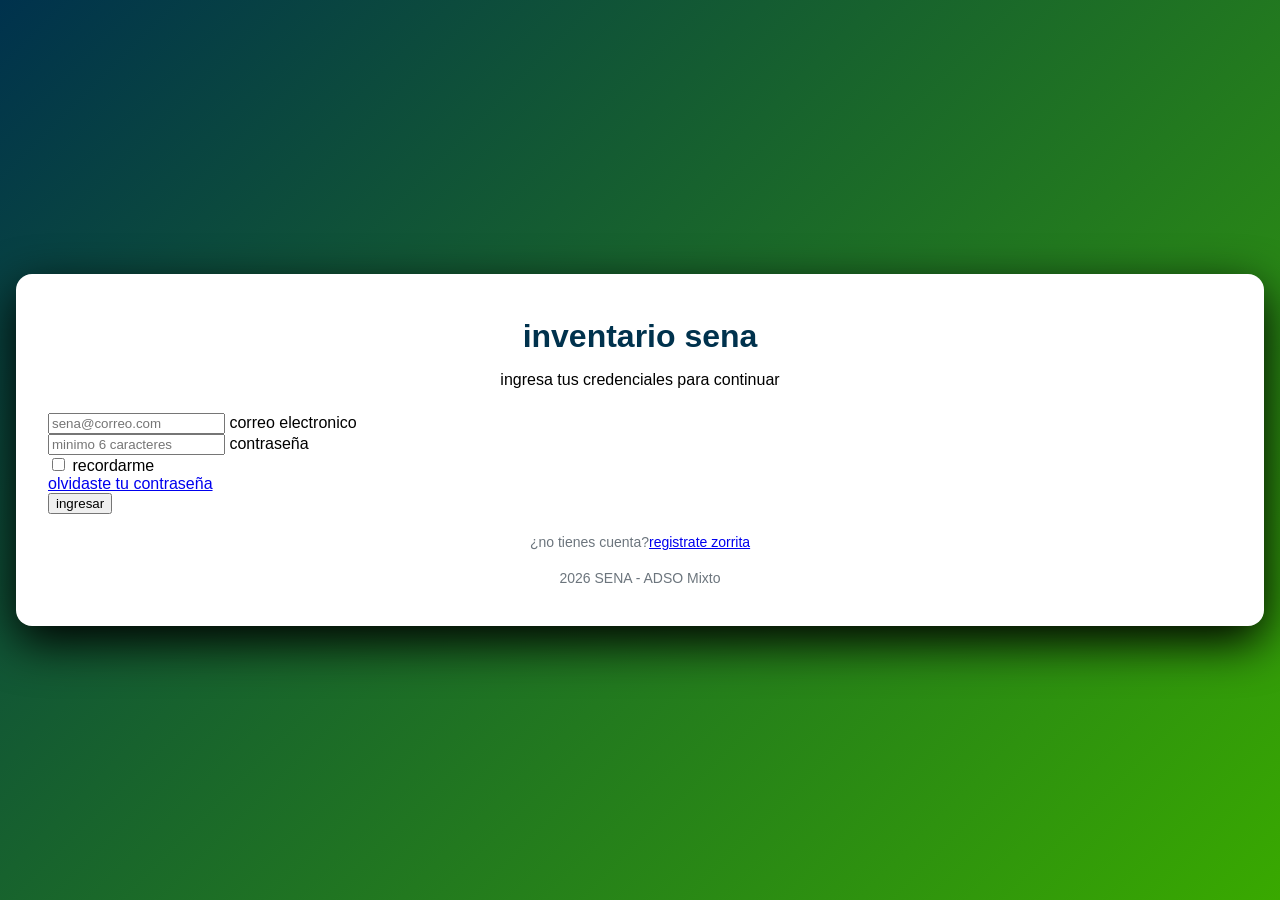
==== index.html @ 86a31b03 "Initial commit" ====
<!DOCTYPE html>
<html lang="es">
<head>
    <meta charset="UTF-8">
    <meta name="viewport" content="width=device-width, initial-scale=1.0">
    <title>iniciar sesion inventario ADSO</title>
    <link href="css/estilos.css" rel="stylesheet"><!--llama los estilos personalizados-->
</head>
<body class="login-fondo">

    <!--contenido principal de la pagina (main)-->
    <main class="login-card">

        <!--encabezado del login (header)-->
        <header class="login-encabezado">
            <!--icono de la tienda-->
            <i class="bi bi-shop display-4 text-sena"></i>
            <h1 class="h3 fw-bold">inventario sena</h1> <!--titulo (h)-->
            <p class="text-secondary mb-0">ingresa tus credenciales para continuar</p>

        </header>

        <form action="dashboard.html" method="get"> <!--(form) permite creal el contenido de un formulario cuando se envia
         nos lleva a la ruta (dashboard) el method nos envia la informacion con get-->

         <div class="form-floating mb-3"><!--agrupar un contenido de un contenedor-->
           
            <input type="email" class="form-control" id="correo" placeholder="sena@correo.com" required><!--type obliga que tenga el "@", 
            placeholder es un texto de ejemplo required es que es un campo obligatorio-->
             <label for="correo"><i class="bi envelope me-1"></i>correo electronico</label><!--label es una etiqueta de texto que con el for 
             conecta con el input-->

         </div>
         <divclass=form-floating mb-3>
            <input type="password" class="form-control" id="clave" placeholder="minimo 6 caracteres" minlength="6" required><!--type=password oculta lo que
            escribes, minlength=6 exige almenos 6 caracteres-->
             <label for="clave"><i class="bi bi-lock me-1"></i>contraseña</label>
          
         </div>

         <div class="d-flex justify-content-between align-items-center mb-4">
            <div class="form-check">
            <input class="form-check-input" type="checkbox" id="recordar"><!--type checkbox es casilla de verificacion-->
            <label class="form-check-label" for="recordar">recordarme</label>

         </div>
            <a href="#" class="small text-decoration-none">olvidaste tu contraseña</a>
         </div>

         <button type="submit" class="btn btn-sena w-100 py-2 fw-semibold">
            <i class="bi bi-box-arrow-in-right me-1"></i>ingresar</button><!--envia el formulario antes revisa los campos required email y minglet-->

        </form><!--cierra el formulario-->

        <p class="login-pie">¿no tienes cuenta?<a href="registro.html" class="text-decoration-none">registrate zorrita</a></p>
        <footer class="login-pie"> 2026 SENA - ADSO Mixto</footer><!--pie de pagina-->


    </main>
    
</body>
</html>
---- css/estilos.css ----
/* hoja de estilos de software de inventarios*/



/* variables de marca es decir las generales*/

:root {/* es la raiz del documento las variables declaradas aqui sirven para toda la pagina*/
--sena-verde: #39a900;/*toda variable indica con -- el color esta en hexadecimal pero puede colocarlos en texto*/
--sena-verde-oscuro: #2e8700; 
--sena-azul: #00324d;
--sidebar-ancho: 250px/*ancho del menu lateral px es la unidad de medida de css*/

}

/* variables generales que son estilos que aplican a todas las paginas*/
body {/* afecta a todo el cuerpo de la pagina*/
    margin: 0; /*quita la margen que el navegador coloca por defecto*/
    font-family: "segoe UI", roboto, arial, sans-serif;/*tipos de letra si no existe pasa a la siguiente*/


}
/*texto verde sena*/
.texto-sena{
    /*usa la variable de marca*/
    color: var(--sena-verde);
}

/*boton con los colores del sena usando las variables de bootsatrap*/
/*se usa junto a btn: class="btn btn-sena*/
.btn sena{
    /*color de texto*/
    --bs-btn-color:#fff;
    /*color de fondo*/
    --bs-btn-bg:var(var(--sena-verde));
    /*color de borde*/
    --bs-btn-border-color:var(var(var(--sena-verde)));
    /*texto con el mouse arriba*/
    --bs-btn-hover-color:#fff;
    /*fondo con el mouse encima*/
    --bs-btn-hover-bg:var(var(--sena-verde-oscuro));
    /*borde con el mouse encima*/
    --bs-btn-border-color:var(var(--sena-verde-oscuro));
    /*texto mientras se hace clic*/
    --bs-btn-active-color:#fff;
    /*fondo mientras se hace clic*/
    --bs-btn-active-bg:var(var(--sena-verde-oscuro));
    /*borde mientras se hace clicl*/
    --bs-btn-active-border-color:var(var(--sena-verde-oscuro));
    /*cierra la regla*/
}
/*la coma aplica la misma regla a varios selectores: los campos con el foco*/
.form-control:focus,
/*las listas desplegables con foco*/
.form-select:focus,
/*y las casillas con foco*/
.form-check-input:focus{
    /*borde verde en lugar de azul de bootstrap*/
    border-color:var(--sena-verde);
    /*halo verde traslucido al rededor del campo*/
    box-shadow:0 0 0. 25rem rgba(57, 169, 0, .25);
    /*cierre de la regla*/
}

/*casilla o instructor marcado*/
.form-check-input:check{
    /*relleno verde*/
    background-color:var(--sena verde);
    /*borde verde*/
    border-color:var(--sena-verde);
    /*cierra la regla*/
}

/*login y registro*/
/*fondo de pantalla*/
.login-fondo{
    /*alto minimo de toda la ventana*/
    min-height: 100vh;
    /*flexbox*/
    display:flex;/*centrado vertical*/
    align-items: center;
    justify-content: center;
    /*relleno en celular*/
    padding:1rem;
    /*el paddign no suma al alto*/
    box-sizing: border-box;
    /*degradado azul - verde*/
    background: linear-gradient(135deg, var(--sena-azul), var(--sena-verde));
    /*cierre la regla*/
}

/*tarjeta blanca*/
.login-card{
    /*ancho completo*/
    width: 100%;
    /*hasta 420px*/
    max-width: 420;
    /*fondo blanco*/
    background-color: #fff;
    /*esquinas reondeadas*/
    border-radius: 1rem;
    /*relleno interno*/
    padding: 2.5rem 2rem;
    /*el ancho incluye el relleno*/
    box-sizing: border-box;
    /*sombra*/
    box-shadow: 0 1rem 3rem rgba(0, 0, .25);
    /*cierre regla*/
}

/*dos clases pegadas (sin espacio) = elementos que tienen ambas clases la usara el registro que tienen mas campos*/
.login-card.ancha{
    /*tarjeta mas ancha*/
    max-width: 680px;
    /*cierre de la regla*/
}
/*encabezado de la tarjeta*/
.login-encabezado{
    /*centrado*/
    text-align: center;
    /*espacio inferior*/
    margin-bottom: 1.5rem;
    /*cierre de la regla*/
}

/*titulo dentro del encabezado*/
.login-encabezado h1{
    /*azul SENA*/
    color: var(--sena-azul);
    /*margen pequeño*/
    margin: .25rem 0;
    /*cierre de la regla*/
}

/*textos pequeños de abajo*/
.login-pie{
    /*centrados*/
    text-align: center;
    /*letra pequeña*/
    font-size: .875rem;
    /*gris*/
    color: #6c757d;
    /*margen superior*/
    margin: 1.25rem 0 0;
    /*cierre de la regla*/
}
/*panel menu lateral*/
/*clase del <aside> del menulateral*/
.sidebar{
    /*fondo azul sena usamos !IMPORTANT por que en pantallas grandes bootsatrap pone offcanvas-ig con fonfo transparente usando 
    !important y solo asi podemos priorisarlo*/
    background-color: var(--sena-azul)!important;
    /*texto blanco dentro del menu*/
    color: #fff;
    /*cierre de la regla*/
}

/*enlaces del menu lateral*/
.sidebar .nav-link{
    /*blanco al 75% los enlaces no activos se ven un poco apagados*/
    color: rgba(255, 255, 255, .75);
    /*esquinas redondeadas*/
    border-radius: .5rem;
    /*separacion entre enlaces*/
    margin-bottom: .25rem;
    /*cierre de la regla*/
}


/*enlace con el mouse encima*/
.sidebar .nav-link:hover{
    /*texto blanco*/
    color: #fff;
    /*texto blanco al 10% un resalte sutil*/
    background-color: rgba(255, 255, 255, .1);
    /*cierre de la regla*/
}

/*enlace de la pagina actual (tiene las dos clases: nav-link y active)*/
.sidebar .nav-link.active{
    /*texto blanco*/
    color: #fff;
    /*fondo verde sena el asuario sabe en que modulo esta*/
    background-color: var(--sena-verde);
    /*cierre de la regla*/
}

/*las reglas siguientes solo aplican en pantallas de 992px o mas el breakpoint de bootstrap*/
@media (min-width:992px){
    /*menu lateral del computador*/
    .sidebar{
        /*queda fijo no se mueve al desplazar la pagina*/
        position: fixed;
        /*pegado arriba*/
        top: 0;
        /*y abajo ocupa todo el alto*/
        bottom: 0;
        /*pegado a la izquierda*/
        left: 0;
        /*ancho tomado de la variable (250px)*/
        width: var(--sidebar-ancho);
    }

    /*cuerpo del menu computador*/
    .sidebar .offcanvas-body{
        /*ocupa todo el alto asi el boton cierra sesion queda al fondo*/
        height: 100%;
        /*si el menu es muy largo aparece la barra de desplazamiento*/
        overflow-y: auto;
    }

    /*contenedor de la barra superior + el contenido*/
    .contenido{
        /*se corre a la derecha el ancho del menu para que no quede debajo de el*/
        margin-left: var(--sidebar-ancho);
    }
    /*cierre de la funcion @media*/
}

/*tarjetas de los indicadore*/
/*tarjetas con los numeros del dashboard (kpi indicador clave*/
.tarjetas-kpi{
    /*sin borde general*/
    border: 0;
    /*excepto un franja verde a la izquierda*/
    border-left: 4px solid var(var(--sena-verde));
    /*anima 2 segundos el movimiento y la sombra en 0.2 segundos*/
    transition: transform .2s, box-shadow .2s;
}

/*tarjeta con el mouse encima*/
.tarjetas-kpi:hover{
    /*la sube 4px efecto de levantarse*/
    transform: translateY(-4px);
    /*sombra mas marcada (!important para ganarle al shadow-sm*/
    box-shadow: 0 .5rem rgba(0, 0, 0, .12) !important;
}

/*cuadro de color que contiene el icono de la tarjeta*/
.icono-kpi{
    width: 52px;
    height: 52px;
    /*flexbox para centrar el icono*/
    display: flex;
    align-items: center;
    justify-content: center;
    border-radius: .75rem;
    font-size: 1.5rem;
}

/*modulos de gestion*/
/*circulo en las iniciales del usuario*/
.avatar{
    width:38px;
    height: 38px;
    border-radius: 50%;
    /*flebox en line para centrar las letras*/
    display: inline-flex;
    justify-content: center;
    /*letras seminegritas*/
    font-weight: 600;
    font-size: .85rem;
    /*evita que el circulo se aplaste falta de espacio*/
    flex-shrink: 0;
}

/*personalizamos la paginacion de bootstrap con sus variables*/
.pagination{
    /*color de los numeros*/
    --bs-pagination-color: var(--sena-azul);
    /*fondo de pagina activa*/
    --bs-pagination-active-bg: var(var(--sena-verde));
    /*borde de pagina activa*/
    --bs-pagination-active-border-color: var(var(--sena-verde));
}

/*tarjeta punteada que invita a crear una categoria nueva*/
.tarjeta-agregar{
    border: 2px dashed #ced4da;
    background-color: transparent;
    color: #6c757d;
    min-height: 200px;
    /*anima los cambios de color*/
    transition: border-color .2s, color .2s;
}
/*al pasar el mouse*/
.tarjeta-agregar:hover{
    border-color: var(--sena-verde);
    color: var(--sena-verde);
}
/*cuadro donde ira la foto derl color*/
.miniatura{
    width: 48px;
    height: 48px;
    display: flex;
    align-items: center;
    border-radius: .5rem;
    background-color: #eef2f5;
    color: var(--sena-azul);
    font-size: 1.4rem;
    flex-shrink: 0;
}

/*lista de categorias de la clase*/
.list-group{
    /*fonde item activo*/
    --bs-list-group-active-bg: var(var(--sena-verde));
    /*borde de item activo*/
    --bs-list-group-active-border-color: var(var(--sena-verde));    
}
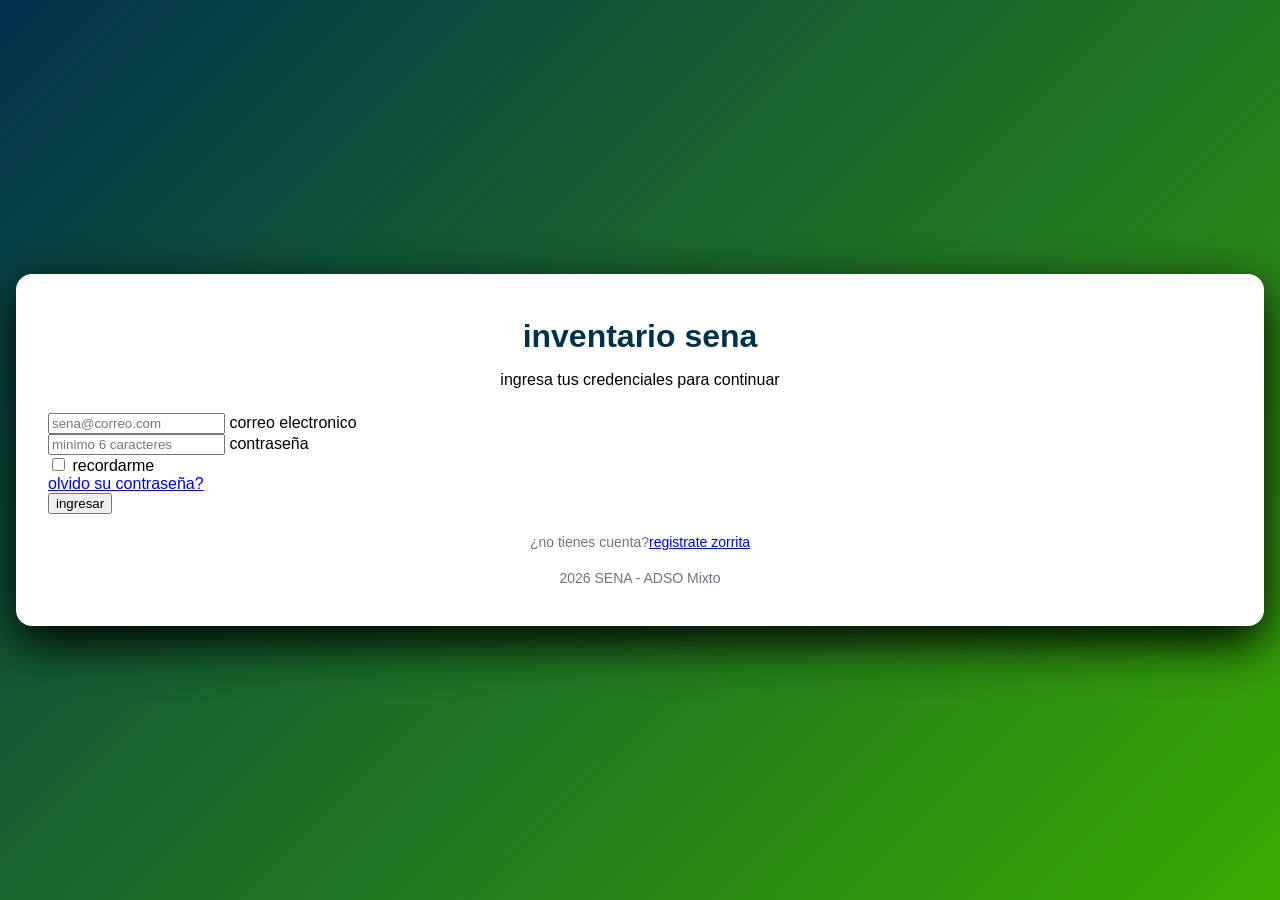
==== commit be633dd1: "prueba git sincronizando" ====
--- a/index.html
+++ b/index.html
@@ -44,7 +44,7 @@
             <label class="form-check-label" for="recordar">recordarme</label>
 
          </div>
-            <a href="#" class="small text-decoration-none">olvidaste tu contraseña</a>
+            <a href="#" class="small text-decoration-none">olvido su contraseña?</a>
          </div>
 
          <button type="submit" class="btn btn-sena w-100 py-2 fw-semibold">
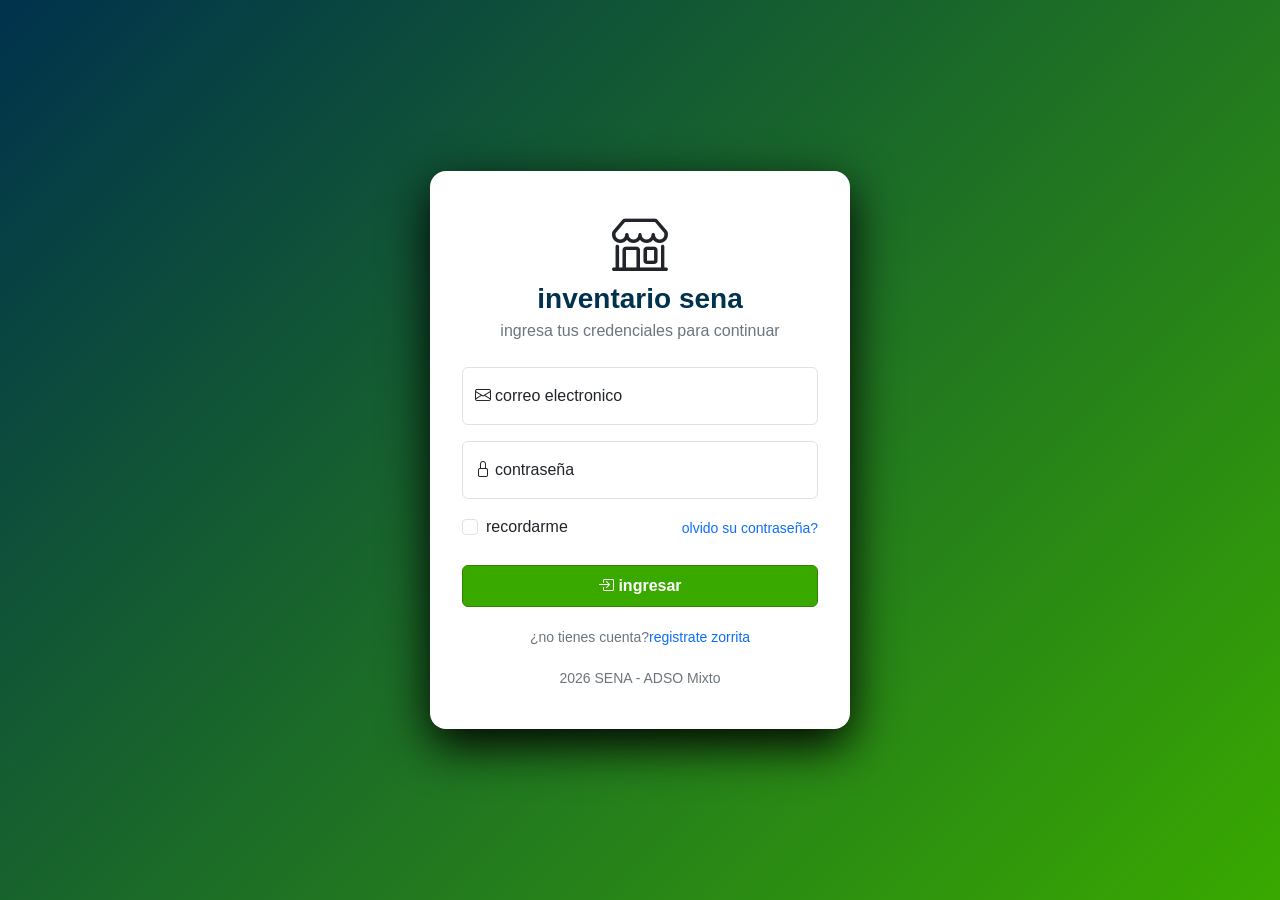
==== commit 2e79c103: "cambios bootstrap se realizaron cambios en el bootstrap para agregar los estilos css en el codigo ht" ====
--- a/index.html
+++ b/index.html
@@ -4,6 +4,10 @@
     <meta charset="UTF-8">
     <meta name="viewport" content="width=device-width, initial-scale=1.0">
     <title>iniciar sesion inventario ADSO</title>
+    <!--CSS de boostrap 5.3.3 desde url predeterminada-->
+    <link href="https://cdn.jsdelivr.net/npm/bootstrap@5.3.3/dist/css/bootstrap.min.css" rel="stylesheet">
+    <!--libreria de iconos de bootstrap-->
+    <link href="https://cdn.jsdelivr.net/npm/bootstrap-icons@1.11.3/font/bootstrap-icons.min.css" rel="stylesheet">
     <link href="css/estilos.css" rel="stylesheet"><!--llama los estilos personalizados-->
 </head>
 <body class="login-fondo">
@@ -27,11 +31,11 @@
            
             <input type="email" class="form-control" id="correo" placeholder="sena@correo.com" required><!--type obliga que tenga el "@", 
             placeholder es un texto de ejemplo required es que es un campo obligatorio-->
-             <label for="correo"><i class="bi envelope me-1"></i>correo electronico</label><!--label es una etiqueta de texto que con el for 
+             <label for="correo"><i class="bi bi-envelope me-1"></i>correo electronico</label><!--label es una etiqueta de texto que con el for 
              conecta con el input-->
 
          </div>
-         <divclass=form-floating mb-3>
+         <div class="form-floating mb-3">
             <input type="password" class="form-control" id="clave" placeholder="minimo 6 caracteres" minlength="6" required><!--type=password oculta lo que
             escribes, minlength=6 exige almenos 6 caracteres-->
              <label for="clave"><i class="bi bi-lock me-1"></i>contraseña</label>
@@ -59,4 +63,4 @@
     </main>
     
 </body>
-</html>
+</html>
--- a/css/estilos.css
+++ b/css/estilos.css
@@ -27,25 +27,25 @@
 
 /*boton con los colores del sena usando las variables de bootsatrap*/
 /*se usa junto a btn: class="btn btn-sena*/
-.btn sena{
+.btn-sena {
     /*color de texto*/
     --bs-btn-color:#fff;
     /*color de fondo*/
-    --bs-btn-bg:var(var(--sena-verde));
+    --bs-btn-bg:var(--sena-verde);
     /*color de borde*/
-    --bs-btn-border-color:var(var(var(--sena-verde)));
+    --bs-btn-border-color:var(--sena-verde);
     /*texto con el mouse arriba*/
     --bs-btn-hover-color:#fff;
     /*fondo con el mouse encima*/
-    --bs-btn-hover-bg:var(var(--sena-verde-oscuro));
+    --bs-btn-hover-bg:var(--sena-verde-oscuro);
     /*borde con el mouse encima*/
-    --bs-btn-border-color:var(var(--sena-verde-oscuro));
+    --bs-btn-border-color:var(--sena-verde-oscuro);
     /*texto mientras se hace clic*/
     --bs-btn-active-color:#fff;
     /*fondo mientras se hace clic*/
-    --bs-btn-active-bg:var(var(--sena-verde-oscuro));
+    --bs-btn-active-bg:var(--sena-verde-oscuro);
     /*borde mientras se hace clicl*/
-    --bs-btn-active-border-color:var(var(--sena-verde-oscuro));
+    --bs-btn-active-border-color:var(--sena-verde-oscuro);
     /*cierra la regla*/
 }
 /*la coma aplica la misma regla a varios selectores: los campos con el foco*/
@@ -93,7 +93,7 @@
     /*ancho completo*/
     width: 100%;
     /*hasta 420px*/
-    max-width: 420;
+    max-width: 420px;
     /*fondo blanco*/
     background-color: #fff;
     /*esquinas reondeadas*/
